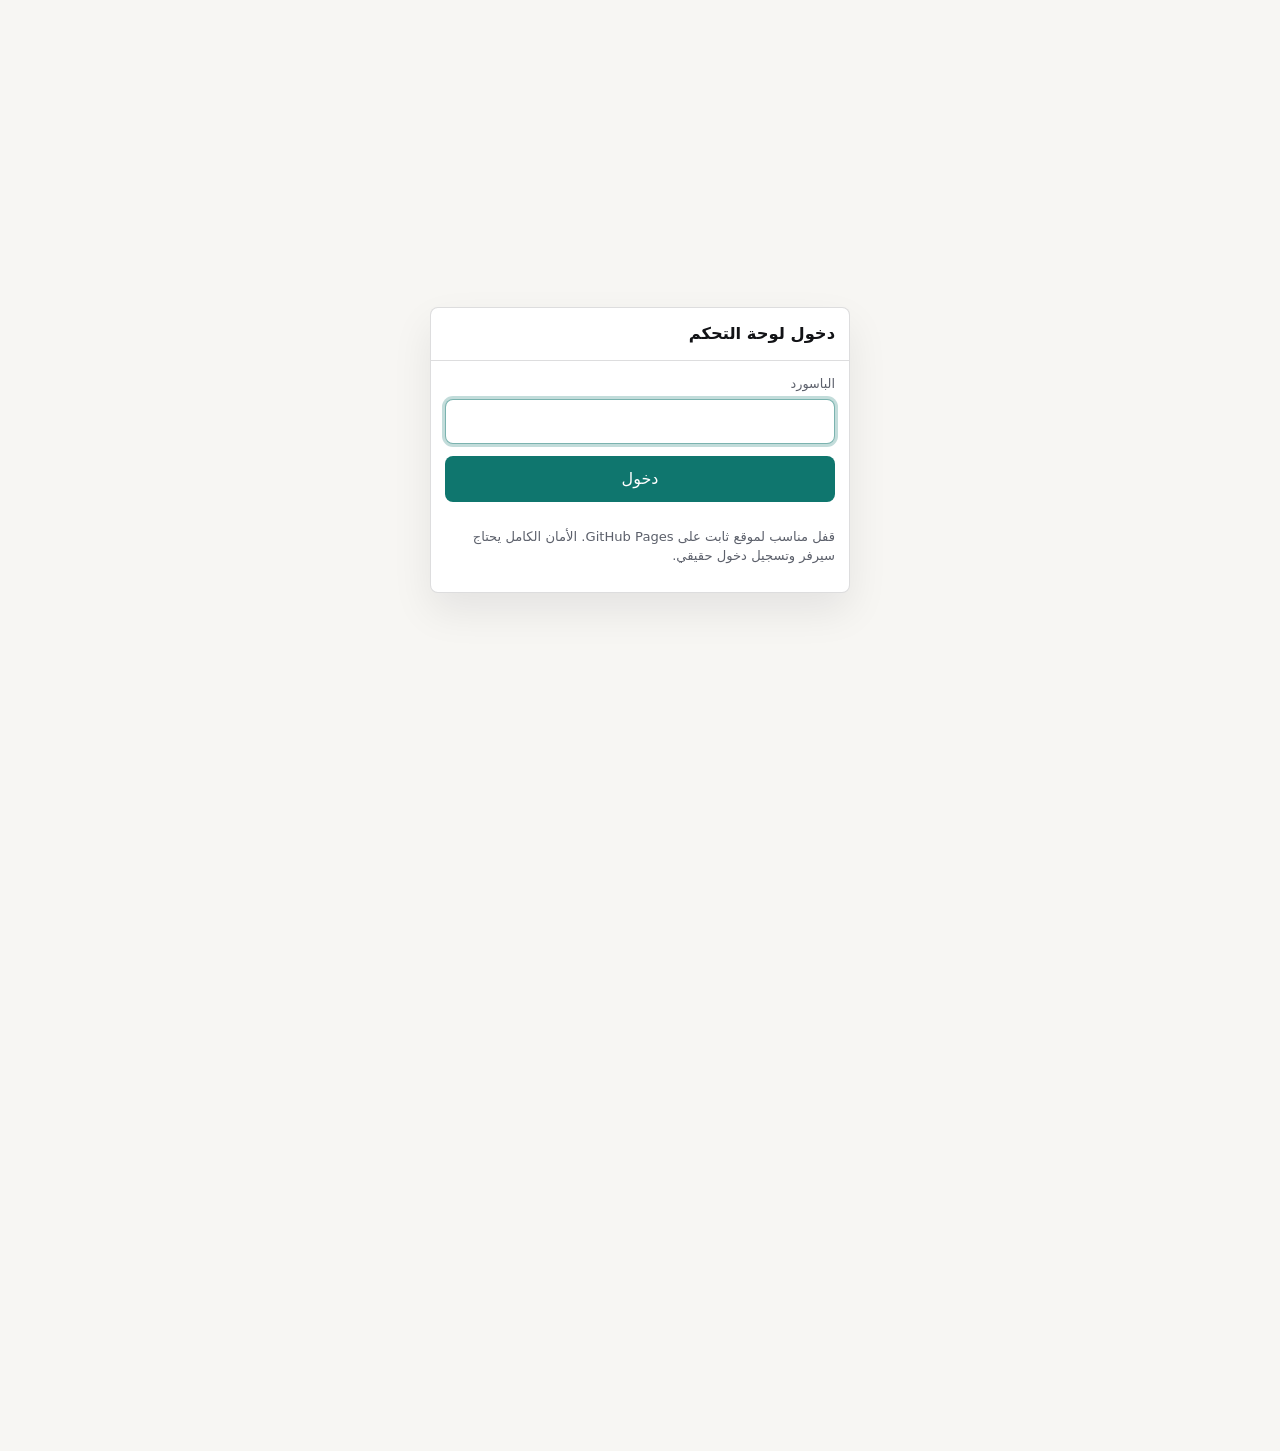
==== admin.html @ 61b60dc4 "Add files via upload" ====
<!doctype html>
<html lang="ar" dir="rtl">
  <head>
    <meta charset="utf-8" />
    <meta name="viewport" content="width=device-width, initial-scale=1" />
    <meta name="description" content="لوحة تحكم بسيطة لتعديل المنتجات والاسعار والصور." />
    <title>لوحة التحكم</title>
    <link rel="stylesheet" href="store.css" />
    <link rel="icon" href="assets/store/favicon1.svg" type="image/svg+xml" />
    <script src="data/store-data.js" defer></script>
    <script src="store-core.js" defer></script>
    <script src="admin.js" defer></script>
  </head>
  <body class="admin-locked">
    <header class="app-header">
      <div class="container header-row">
        <a class="brand" href="index.html" aria-label="الرجوع للمتجر">
          <span class="brand-mark" aria-hidden="true"></span>
          <span class="brand-text">
            <span class="brand-name" data-store-name>متجري</span>
            <span class="brand-tagline" data-store-tagline></span>
          </span>
        </a>

        <div class="header-actions">
          <button class="icon-btn" type="button" id="themeToggle" aria-label="تبديل الوضع" title="الوضع">
            <span class="icon" aria-hidden="true" data-icon="theme"></span>
          </button>
          <a class="icon-btn" href="index.html" aria-label="فتح المتجر" title="المتجر">
            <span class="icon" aria-hidden="true" data-icon="search"></span>
          </a>
        </div>
      </div>
    </header>

    <main class="container page">
      <div class="crumbs">
        <a class="link-btn" href="index.html">
          <span class="icon" aria-hidden="true" data-icon="back"></span>
          <span>المتجر</span>
        </a>
        <span class="muted tiny">لوحة التحكم</span>
      </div>

      <section class="admin-grid">
        <aside class="panel">
          <h1 class="page-title" style="margin-bottom: 12px">إعدادات</h1>
          <form id="settingsForm" class="form-grid" novalidate>
            <label class="field">
              <span class="field-label">اسم المتجر</span>
              <input id="storeName" type="text" required />
            </label>
            <label class="field">
              <span class="field-label">سطر صغير</span>
              <input id="storeTagline" type="text" />
            </label>
            <label class="field">
              <span class="field-label">عنوان الصفحة</span>
              <input id="storeTitle" type="text" />
            </label>
            <div class="split">
              <label class="field">
                <span class="field-label">العملة</span>
                <input id="storeCurrency" type="text" placeholder="EGP" />
              </label>
              <label class="field">
                <span class="field-label">اللغة/المنطقة</span>
                <input id="storeLocale" type="text" placeholder="ar-EG" />
              </label>
            </div>
            <label class="field">
              <span class="field-label">واتساب (اختياري)</span>
              <input id="storeWhatsApp" type="text" placeholder="2010..." />
            </label>
            <label class="field">
              <span class="field-label">لينك واتساب</span>
              <input id="storeWhatsAppLink" type="url" placeholder="https://wa.me/qr/..." />
            </label>
            <label class="field">
              <span class="field-label">باسورد لوحة التحكم</span>
              <input id="adminPassword" type="password" autocomplete="new-password" />
            </label>
            <div class="split">
              <label class="field">
                <span class="field-label">شحن ثابت</span>
                <input id="shipFlat" type="number" inputmode="numeric" />
              </label>
              <label class="field">
                <span class="field-label">شحن مجاني فوق</span>
                <input id="shipFreeOver" type="number" inputmode="numeric" />
              </label>
            </div>

            <div class="drawer-actions" style="grid-template-columns: 1fr 1fr">
              <button class="btn btn-primary" type="submit" id="saveSettings">حفظ</button>
              <button class="btn btn-ghost" type="button" id="resetSettings">إرجاع</button>
            </div>
          </form>

          <hr class="hr" />

          <div class="form-grid">
            <button class="btn btn-primary" type="button" id="saveProducts">حفظ المنتجات</button>
            <div class="split">
              <button class="btn btn-ghost" type="button" id="exportJson">تصدير JSON</button>
              <button class="btn btn-ghost" type="button" id="exportJs">تصدير JS</button>
            </div>
            <div class="split">
              <button class="btn btn-ghost" type="button" id="importJson">استيراد JSON</button>
              <button class="btn btn-danger" type="button" id="resetProducts">مسح التعديلات</button>
            </div>
          </div>

          <div id="importPanel" style="margin-top: 14px; border-top: 1px solid var(--border); padding-top: 14px" hidden>
            <div class="grid-head" style="margin: 0 0 10px">
              <h2 class="page-title" style="margin: 0">استيراد</h2>
              <button class="icon-btn" type="button" id="closeImport" aria-label="إغلاق">
                <span class="icon" aria-hidden="true" data-icon="close"></span>
              </button>
            </div>
            <label class="field">
              <span class="field-label">الصق JSON (مصفوفة منتجات)</span>
              <textarea id="importText" rows="8" spellcheck="false"></textarea>
            </label>
            <button class="btn btn-primary btn-wide" type="button" id="applyImport">تطبيق</button>
          </div>
        </aside>

        <section class="panel">
          <div class="grid-head" style="margin: 0 0 10px">
            <h2 class="page-title" style="margin: 0">المنتجات</h2>
            <div style="display: flex; gap: 10px; align-items: center">
              <label class="field" style="min-width: 260px">
                <span class="field-label">بحث</span>
                <input id="productSearch" type="search" placeholder="اسم / تصنيف..." />
              </label>
              <button class="btn btn-primary" type="button" id="addProduct">إضافة</button>
            </div>
          </div>

          <div class="admin-products" id="productsHost"></div>
        </section>
      </section>
    </main>

    <div class="toast-host" id="toastHost" aria-live="polite" aria-relevant="additions text"></div>
  </body>
</html>
---- store.css ----
:root {
  --bg: #f7f6f3;
  --surface: #ffffff;
  --surface-2: #fbfaf7;
  --text: #121316;
  --muted: #5c606b;
  --border: rgba(18, 19, 22, 0.14);
  --shadow: 0 18px 40px rgba(18, 19, 22, 0.08);

  --accent: #0f766e;
  --accent-2: #b45309;
  --danger: #b42318;

  --radius: 8px;
  --container: 1120px;

  --focus: 0 0 0 3px rgba(15, 118, 110, 0.25);
}

html[data-theme="dark"] {
  --bg: #0d0f12;
  --surface: #14171c;
  --surface-2: #101319;
  --text: #e8eaee;
  --muted: #a8afbd;
  --border: rgba(232, 234, 238, 0.14);
  --shadow: 0 18px 40px rgba(0, 0, 0, 0.42);
  --focus: 0 0 0 3px rgba(47, 158, 141, 0.28);
}

* {
  box-sizing: border-box;
}

html {
  direction: rtl;
  color-scheme: light dark;
  -webkit-text-size-adjust: 100%;
  text-size-adjust: 100%;
}

body {
  margin: 0;
  font-family: system-ui, -apple-system, "Segoe UI", Tahoma, Arial, sans-serif;
  background: var(--bg);
  color: var(--text);
  line-height: 1.45;
}

.has-custom-cursor,
.has-custom-cursor a,
.has-custom-cursor button,
.has-custom-cursor summary,
.has-custom-cursor .card,
.has-custom-cursor .product-slider {
  cursor: none;
}

.has-custom-cursor input,
.has-custom-cursor textarea,
.has-custom-cursor select {
  cursor: text;
}

.custom-cursor-dot,
.custom-cursor-ring {
  position: fixed;
  top: 0;
  left: 0;
  pointer-events: none;
  opacity: 0;
  z-index: 999;
  transform: translate3d(-100px, -100px, 0);
}

.custom-cursor-dot {
  width: 6px;
  height: 6px;
  margin: -3px 0 0 -3px;
  border-radius: 999px;
  background: var(--accent);
}

.custom-cursor-ring {
  width: 34px;
  height: 34px;
  margin: -17px 0 0 -17px;
  border-radius: 999px;
  border: 1px solid rgba(15, 118, 110, 0.55);
  transition: width 140ms ease, height 140ms ease, margin 140ms ease, background 140ms ease, border-color 140ms ease;
}

.custom-cursor-dot.is-visible,
.custom-cursor-ring.is-visible {
  opacity: 1;
}

.custom-cursor-ring.is-interactive {
  width: 46px;
  height: 46px;
  margin: -23px 0 0 -23px;
  background: rgba(15, 118, 110, 0.08);
}

.custom-cursor-ring.is-down {
  width: 26px;
  height: 26px;
  margin: -13px 0 0 -13px;
  border-color: rgba(180, 83, 9, 0.7);
}

a {
  color: inherit;
  text-decoration: none;
}

button,
input,
select,
textarea {
  font: inherit;
  color: inherit;
}

.container {
  width: min(var(--container), calc(100% - 32px));
  margin: 0 auto;
}

.app-header {
  position: sticky;
  top: 0;
  z-index: 40;
  background: rgba(247, 246, 243, 0.72);
  backdrop-filter: blur(12px);
  border-bottom: 1px solid var(--border);
}

html[data-theme="dark"] .app-header {
  background: rgba(13, 15, 18, 0.72);
}

.header-row {
  display: flex;
  align-items: center;
  justify-content: space-between;
  gap: 16px;
  padding: 14px 0;
}

.brand {
  display: inline-flex;
  align-items: center;
  gap: 12px;
  min-width: 180px;
}

.brand-mark {
  width: 34px;
  height: 34px;
  border-radius: 10px;
  background:
    radial-gradient(circle at 30% 30%, rgba(15, 118, 110, 0.28), transparent 60%),
    radial-gradient(circle at 70% 70%, rgba(180, 83, 9, 0.20), transparent 60%),
    linear-gradient(180deg, rgba(18, 19, 22, 0.06), rgba(18, 19, 22, 0));
  border: 1px solid var(--border);
}

.brand-text {
  display: flex;
  flex-direction: column;
  gap: 2px;
  max-width: 260px;
}

.brand-name {
  font-weight: 800;
  letter-spacing: 0;
  white-space: nowrap;
  overflow: hidden;
  text-overflow: ellipsis;
}

.brand-tagline {
  font-size: 0.86rem;
  color: var(--muted);
  white-space: nowrap;
  overflow: hidden;
  text-overflow: ellipsis;
}

.header-controls {
  display: flex;
  align-items: end;
  justify-content: end;
  gap: 10px;
  flex: 1;
}

.header-actions {
  display: flex;
  gap: 8px;
  align-items: center;
}

.field {
  display: grid;
  gap: 6px;
  min-width: 170px;
}

.field-label {
  font-size: 0.8rem;
  color: var(--muted);
}

.field input,
.field select,
.field textarea {
  width: 100%;
  padding: 10px 12px;
  border-radius: var(--radius);
  border: 1px solid var(--border);
  background: var(--surface);
  outline: none;
}

.field input:focus-visible,
.field select:focus-visible,
.field textarea:focus-visible {
  box-shadow: var(--focus);
  border-color: rgba(15, 118, 110, 0.55);
}

.field-search {
  min-width: min(360px, 44vw);
  position: relative;
}

.field-search input {
  padding-inline-start: 38px;
}

.field-search .icon {
  position: absolute;
  inset-inline-start: 12px;
  top: 50%;
  transform: translateY(-50%);
  width: 18px;
  height: 18px;
  opacity: 0.72;
}

.icon-btn {
  position: relative;
  width: 42px;
  height: 42px;
  border-radius: var(--radius);
  border: 1px solid var(--border);
  background: var(--surface);
  display: inline-grid;
  place-items: center;
  cursor: pointer;
}

.icon-btn:focus-visible {
  outline: none;
  box-shadow: var(--focus);
}

.icon-btn:hover {
  background: var(--surface-2);
}

.icon-btn.is-active {
  border-color: rgba(15, 118, 110, 0.55);
  color: var(--accent);
  box-shadow: var(--focus);
}

.icon {
  width: 20px;
  height: 20px;
  display: inline-block;
}

.badge {
  position: absolute;
  inset-inline-start: -8px;
  top: -8px;
  min-width: 22px;
  height: 22px;
  padding: 0 6px;
  border-radius: 999px;
  background: var(--accent);
  color: #ffffff;
  font-size: 0.78rem;
  font-weight: 700;
  display: inline-grid;
  place-items: center;
  border: 2px solid var(--bg);
}

.main {
  padding: 20px 0 56px;
}

.grid-head {
  display: flex;
  align-items: baseline;
  justify-content: space-between;
  gap: 12px;
  margin: 6px 0 18px;
}

.page-title {
  margin: 0;
  font-size: 1.15rem;
  letter-spacing: 0;
}

.subtle-link {
  color: var(--muted);
  font-size: 0.92rem;
}

.subtle-link:hover {
  color: var(--text);
}

.products-grid {
  display: grid;
  grid-template-columns: repeat(4, minmax(0, 1fr));
  gap: 14px;
}

.card {
  border: 1px solid var(--border);
  border-radius: var(--radius);
  background: var(--surface);
  box-shadow: 0 1px 0 rgba(18, 19, 22, 0.03);
  overflow: hidden;
  min-height: 100%;
  display: flex;
  flex-direction: column;
  transition: box-shadow 160ms ease, transform 160ms ease;
  will-change: transform;
  cursor: pointer;
}

.card:hover {
  box-shadow: var(--shadow);
  transform: translateY(-1px);
}

.card:focus-visible {
  outline: none;
  box-shadow: var(--focus);
  border-color: rgba(15, 118, 110, 0.55);
}

.card-media {
  position: relative;
  width: 100%;
  aspect-ratio: 4 / 5;
  background: var(--surface-2);
}

.card-media img {
  width: 100%;
  height: 100%;
  object-fit: cover;
  display: block;
  transform: scale(1);
  transition: transform 220ms ease;
  will-change: transform;
}

.tag {
  position: absolute;
  inset-inline-start: 10px;
  top: 10px;
  background: rgba(18, 19, 22, 0.82);
  color: #ffffff;
  border-radius: 999px;
  padding: 6px 10px;
  font-size: 0.78rem;
  letter-spacing: 0;
}

html[data-theme="dark"] .tag {
  background: rgba(232, 234, 238, 0.14);
  color: var(--text);
  border: 1px solid var(--border);
}

.card-body {
  padding: 12px;
  display: grid;
  gap: 8px;
  flex: 1;
}

.card-title {
  margin: 0;
  font-size: 0.98rem;
  letter-spacing: 0;
  display: -webkit-box;
  -webkit-line-clamp: 2;
  -webkit-box-orient: vertical;
  overflow: hidden;
  min-height: 2.8em;
}

.price-row {
  display: flex;
  align-items: center;
  justify-content: space-between;
  gap: 10px;
}

.price {
  display: inline-flex;
  align-items: baseline;
  gap: 8px;
  font-weight: 800;
}

.compare {
  font-weight: 600;
  color: var(--muted);
  text-decoration: line-through;
  font-size: 0.9rem;
}

.card-actions {
  display: flex;
  gap: 8px;
}

.btn {
  border-radius: var(--radius);
  border: 1px solid var(--border);
  padding: 10px 12px;
  cursor: pointer;
  background: var(--surface);
  display: inline-flex;
  align-items: center;
  justify-content: center;
  gap: 10px;
  min-height: 40px;
  text-align: center;
  white-space: nowrap;
}

.btn:focus-visible {
  outline: none;
  box-shadow: var(--focus);
}

.btn:hover {
  background: var(--surface-2);
}

.btn-primary {
  background: var(--accent);
  border-color: rgba(15, 118, 110, 0.22);
  color: #ffffff;
}

.btn-primary:hover {
  background: color-mix(in oklab, var(--accent) 88%, #000000);
}

.btn-ghost {
  background: transparent;
}

.btn-danger {
  background: var(--danger);
  border-color: rgba(180, 35, 24, 0.18);
  color: #ffffff;
}

.btn-danger:hover {
  background: color-mix(in oklab, var(--danger) 88%, #000000);
}

.btn-wide {
  width: 100%;
}

.empty-state {
  border: 1px dashed var(--border);
  border-radius: var(--radius);
  padding: 22px;
  margin-top: 14px;
  background: var(--surface);
}

.empty-title {
  margin: 0 0 6px;
  font-weight: 800;
}

.empty-subtitle {
  margin: 0;
  color: var(--muted);
}

.drawer-overlay {
  position: fixed;
  inset: 0;
  background: rgba(18, 19, 22, 0.36);
  z-index: 60;
}

.drawer-overlay[hidden],
.zoom-overlay[hidden],
.account-overlay[hidden] {
  display: none;
}

.account-overlay {
  position: fixed;
  inset: 0;
  z-index: 95;
  display: grid;
  place-items: center;
  padding: 16px;
  background: rgba(18, 19, 22, 0.38);
}

.account-box {
  width: min(420px, calc(100vw - 32px));
  border: 1px solid var(--border);
  border-radius: var(--radius);
  background: var(--surface);
  box-shadow: var(--shadow);
  overflow: hidden;
}

.account-body {
  display: grid;
  gap: 12px;
  padding: 14px;
}

.account-actions {
  grid-template-columns: 1fr auto;
}

.admin-locked main {
  visibility: hidden;
}

.admin-gate {
  position: fixed;
  inset: 0;
  z-index: 120;
  display: grid;
  place-items: center;
  padding: 16px;
  background: var(--bg);
}

.admin-gate-box {
  box-shadow: var(--shadow);
}

.drawer {
  position: fixed;
  top: 0;
  bottom: 0;
  inset-inline-start: 0;
  width: min(420px, 92vw);
  background: var(--surface);
  border-inline-end: 1px solid var(--border);
  z-index: 70;
  display: grid;
  grid-template-rows: auto 1fr auto;
  transform: translateX(-110%);
  transition: transform 200ms ease;
}

html[dir="rtl"] .drawer {
  transform: translateX(110%);
}

.drawer.open {
  transform: translateX(0);
}

html[dir="rtl"] .drawer.open {
  transform: translateX(0);
}

.drawer-head {
  display: flex;
  align-items: center;
  justify-content: space-between;
  gap: 10px;
  padding: 14px;
  border-bottom: 1px solid var(--border);
}

.drawer-title {
  margin: 0;
  font-size: 1.02rem;
  letter-spacing: 0;
}

.drawer-body {
  padding: 12px 14px;
  overflow: auto;
}

.drawer-foot {
  border-top: 1px solid var(--border);
  padding: 14px;
  background: var(--surface-2);
  display: grid;
  gap: 12px;
}

.totals-row {
  display: flex;
  align-items: center;
  justify-content: space-between;
  gap: 12px;
}

.muted {
  color: var(--muted);
}

.drawer-actions {
  display: grid;
  grid-template-columns: 1fr auto;
  gap: 10px;
}

.cart-item {
  display: grid;
  grid-template-columns: 72px 1fr;
  gap: 10px;
  padding: 10px 0;
  border-bottom: 1px solid var(--border);
}

.cart-item:last-child {
  border-bottom: none;
}

.thumb {
  width: 72px;
  height: 72px;
  border-radius: var(--radius);
  border: 1px solid var(--border);
  overflow: hidden;
  background: var(--surface-2);
}

.thumb img {
  width: 100%;
  height: 100%;
  object-fit: cover;
  display: block;
}

.cart-meta {
  display: grid;
  gap: 6px;
}

.cart-title {
  display: flex;
  justify-content: space-between;
  gap: 10px;
}

.cart-title a {
  font-weight: 800;
  font-size: 0.95rem;
  line-height: 1.25;
}

.qty-row {
  display: flex;
  align-items: center;
  justify-content: space-between;
  gap: 10px;
}

.stepper {
  display: inline-flex;
  align-items: center;
  border: 1px solid var(--border);
  border-radius: var(--radius);
  overflow: hidden;
  background: var(--surface);
}

.stepper button {
  width: 34px;
  height: 34px;
  border: none;
  background: transparent;
  cursor: pointer;
}

.stepper input {
  width: 42px;
  height: 34px;
  border: none;
  border-inline: 1px solid var(--border);
  text-align: center;
  background: transparent;
  outline: none;
}

.toast-host {
  position: fixed;
  bottom: 14px;
  inset-inline-end: 14px;
  display: grid;
  gap: 10px;
  z-index: 90;
}

.toast {
  border: 1px solid var(--border);
  background: var(--surface);
  border-radius: var(--radius);
  box-shadow: var(--shadow);
  padding: 10px 12px;
  min-width: min(340px, calc(100vw - 28px));
}

.toast strong {
  display: block;
  font-size: 0.95rem;
}

.toast span {
  display: block;
  font-size: 0.88rem;
  color: var(--muted);
}

/* Pages */
.page {
  padding: 18px 0 56px;
}

.crumbs {
  display: flex;
  align-items: center;
  justify-content: space-between;
  gap: 12px;
  margin-bottom: 14px;
}

.link-btn {
  display: inline-flex;
  align-items: center;
  gap: 10px;
  color: var(--muted);
}

.link-btn:hover {
  color: var(--text);
}

.two-col {
  display: grid;
  grid-template-columns: 1.15fr 0.85fr;
  gap: 18px;
  align-items: start;
}

.panel {
  border: 1px solid var(--border);
  background: var(--surface);
  border-radius: var(--radius);
  padding: 14px;
}

.gallery {
  display: grid;
  gap: 10px;
  position: relative;
}

.hero-media {
  border: 1px solid var(--border);
  border-radius: var(--radius);
  overflow: hidden;
  aspect-ratio: 4 / 5;
  background: var(--surface-2);
}

.hero-media img {
  width: 100%;
  height: 100%;
  object-fit: cover;
  display: block;
}

.product-slider {
  position: relative;
  border: 1px solid var(--border);
  border-radius: var(--radius);
  overflow: hidden;
  aspect-ratio: 4 / 5;
  background: var(--surface-2);
  cursor: zoom-in;
  touch-action: pan-y;
}

.product-slider.zoom-active {
  cursor: none;
}

.product-slider:focus-visible {
  outline: none;
  box-shadow: var(--focus);
  border-color: rgba(15, 118, 110, 0.55);
}

.product-slider.is-single .slider-btn,
.product-slider.is-single .slider-dots {
  display: none;
}

.slider-track {
  height: 100%;
  display: flex;
  transform: translate3d(0, 0, 0);
  transition: transform 200ms ease;
}

.slider-track.dragging {
  transition: none;
}

.slide {
  flex: 0 0 100%;
  height: 100%;
  background: var(--surface-2);
}

.slide img {
  width: 100%;
  height: 100%;
  object-fit: contain;
  display: block;
  user-select: none;
  -webkit-user-drag: none;
}

.zoom-lens {
  position: absolute;
  width: 116px;
  height: 116px;
  border: 1px solid rgba(15, 118, 110, 0.52);
  background: rgba(255, 255, 255, 0.22);
  box-shadow: 0 10px 24px rgba(18, 19, 22, 0.18);
  backdrop-filter: blur(2px);
  display: none;
  pointer-events: none;
  z-index: 4;
}

.product-slider.zoom-active .zoom-lens {
  display: block;
}

.zoom-preview {
  position: fixed;
  width: min(430px, 38vw);
  height: min(540px, calc(100vh - 28px));
  min-width: 300px;
  min-height: 320px;
  border: 1px solid var(--border);
  border-radius: var(--radius);
  background-color: var(--surface);
  background-repeat: no-repeat;
  box-shadow: var(--shadow);
  display: none;
  pointer-events: none;
  z-index: 55;
}

.zoom-preview.is-open {
  display: block;
}

.slider-btn {
  position: absolute;
  top: 50%;
  transform: translateY(-50%);
  z-index: 2;
  width: 44px;
  height: 44px;
  background: rgba(255, 255, 255, 0.82);
  border-color: rgba(18, 19, 22, 0.18);
  backdrop-filter: blur(10px);
}

html[data-theme="dark"] .slider-btn {
  background: rgba(20, 23, 28, 0.82);
  border-color: rgba(232, 234, 238, 0.18);
}

.slider-btn.prev {
  left: 10px;
}

.slider-btn.next {
  right: 10px;
}

.slider-btn.next .icon {
  transform: rotate(180deg);
}

.slider-dots {
  position: absolute;
  left: 50%;
  transform: translateX(-50%);
  bottom: 10px;
  display: inline-flex;
  gap: 8px;
  z-index: 2;
  padding: 6px 8px;
  border-radius: 999px;
  background: rgba(18, 19, 22, 0.34);
}

html[data-theme="dark"] .slider-dots {
  background: rgba(232, 234, 238, 0.14);
  border: 1px solid var(--border);
}

.dot {
  width: 8px;
  height: 8px;
  border-radius: 999px;
  border: none;
  background: rgba(255, 255, 255, 0.46);
  cursor: pointer;
  padding: 0;
}

.dot.active {
  background: rgba(255, 255, 255, 0.96);
}

.dot:focus-visible {
  outline: none;
  box-shadow: 0 0 0 3px rgba(255, 255, 255, 0.18);
}

.zoom-overlay {
  position: fixed;
  inset: 0;
  background: rgba(18, 19, 22, 0.74);
  z-index: 100;
  display: grid;
  place-items: center;
  padding: 16px;
  cursor: zoom-out;
  touch-action: none;
}

.zoom-image {
  max-width: min(1100px, 96vw);
  max-height: 92vh;
  border-radius: var(--radius);
  border: 1px solid rgba(255, 255, 255, 0.14);
  background: rgba(0, 0, 0, 0.22);
  object-fit: contain;
  transform: translate3d(0, 0, 0) scale(1);
  transform-origin: center;
  user-select: none;
  -webkit-user-drag: none;
  will-change: transform;
}

.product-meta {
  display: grid;
  gap: 8px;
}

.meta-row {
  display: flex;
  align-items: baseline;
  justify-content: space-between;
  gap: 10px;
  padding: 10px 12px;
  border-radius: var(--radius);
  border: 1px solid var(--border);
  background: var(--surface-2);
  font-size: 0.92rem;
}

.stock-in {
  color: var(--accent);
}

.stock-out {
  color: var(--danger);
}

.stock-unknown {
  color: var(--text);
}

.bullets {
  margin: 12px 0 0;
  padding-inline-start: 20px;
  color: var(--muted);
  display: grid;
  gap: 6px;
}

.specs {
  margin-top: 12px;
  border: 1px solid var(--border);
  border-radius: var(--radius);
  overflow: hidden;
  background: var(--surface);
}

.spec-row {
  display: flex;
  align-items: baseline;
  justify-content: space-between;
  gap: 10px;
  padding: 10px 12px;
  border-top: 1px solid var(--border);
  font-size: 0.92rem;
}

.spec-row:first-child {
  border-top: none;
}

.spec-row span {
  color: var(--muted);
}

.thumbs {
  display: grid;
  grid-template-columns: repeat(5, minmax(0, 1fr));
  gap: 10px;
}

.thumbs button {
  border: 1px solid var(--border);
  border-radius: var(--radius);
  background: var(--surface);
  padding: 0;
  cursor: pointer;
  overflow: hidden;
  aspect-ratio: 1 / 1;
}

.thumbs button:focus-visible {
  outline: none;
  box-shadow: var(--focus);
  border-color: rgba(15, 118, 110, 0.55);
}

.thumbs button[aria-current="true"] {
  box-shadow: var(--focus);
  border-color: rgba(15, 118, 110, 0.55);
}

.thumbs img {
  width: 100%;
  height: 100%;
  object-fit: cover;
  display: block;
}

.product-title {
  margin: 0;
  font-size: 1.25rem;
  letter-spacing: 0;
}

.desc {
  color: var(--muted);
  margin: 0;
}

.form-grid {
  display: grid;
  gap: 12px;
}

.split {
  display: grid;
  grid-template-columns: 1fr 1fr;
  gap: 10px;
}

.summary {
  display: grid;
  gap: 10px;
}

.summary-item {
  display: flex;
  justify-content: space-between;
  gap: 10px;
  font-size: 0.95rem;
}

.hr {
  height: 1px;
  background: var(--border);
  border: none;
  margin: 8px 0;
}

.admin-grid {
  display: grid;
  grid-template-columns: 0.9fr 1.1fr;
  gap: 16px;
  align-items: start;
}

.admin-products {
  display: grid;
  gap: 10px;
}

.product-row {
  display: grid;
  grid-template-columns: 74px 1fr auto;
  gap: 10px;
  align-items: center;
  padding: 10px;
  border: 1px solid var(--border);
  border-radius: var(--radius);
  background: var(--surface);
}

.row-fields {
  display: grid;
  grid-template-columns: 1.3fr 0.8fr 0.8fr;
  gap: 10px;
}

.image-tools {
  display: flex;
  gap: 8px;
  margin-top: 8px;
}

.tiny {
  font-size: 0.82rem;
}

@media (max-width: 1060px) {
  .products-grid {
    grid-template-columns: repeat(3, minmax(0, 1fr));
  }

  .field-search {
    min-width: min(320px, 46vw);
  }
}

@media (max-width: 860px) {
  .header-row {
    align-items: stretch;
    flex-wrap: wrap;
  }

  .brand {
    min-width: auto;
  }

  .header-controls {
    flex: 1 1 100%;
    align-items: stretch;
    flex-wrap: wrap;
    justify-content: space-between;
  }

  .field {
    min-width: 160px;
    flex: 1 1 160px;
  }

  .field-search {
    min-width: 100%;
  }

  .products-grid {
    grid-template-columns: repeat(2, minmax(0, 1fr));
  }

  .two-col {
    grid-template-columns: 1fr;
  }

  .zoom-preview,
  .zoom-lens {
    display: none !important;
  }

  .zoom-image {
    max-width: calc(100vw - 24px);
    max-height: 88vh;
  }

  .admin-grid {
    grid-template-columns: 1fr;
  }

  .row-fields {
    grid-template-columns: 1fr;
  }
}

@media (max-width: 480px) {
  .container {
    width: calc(100% - 20px);
  }
}
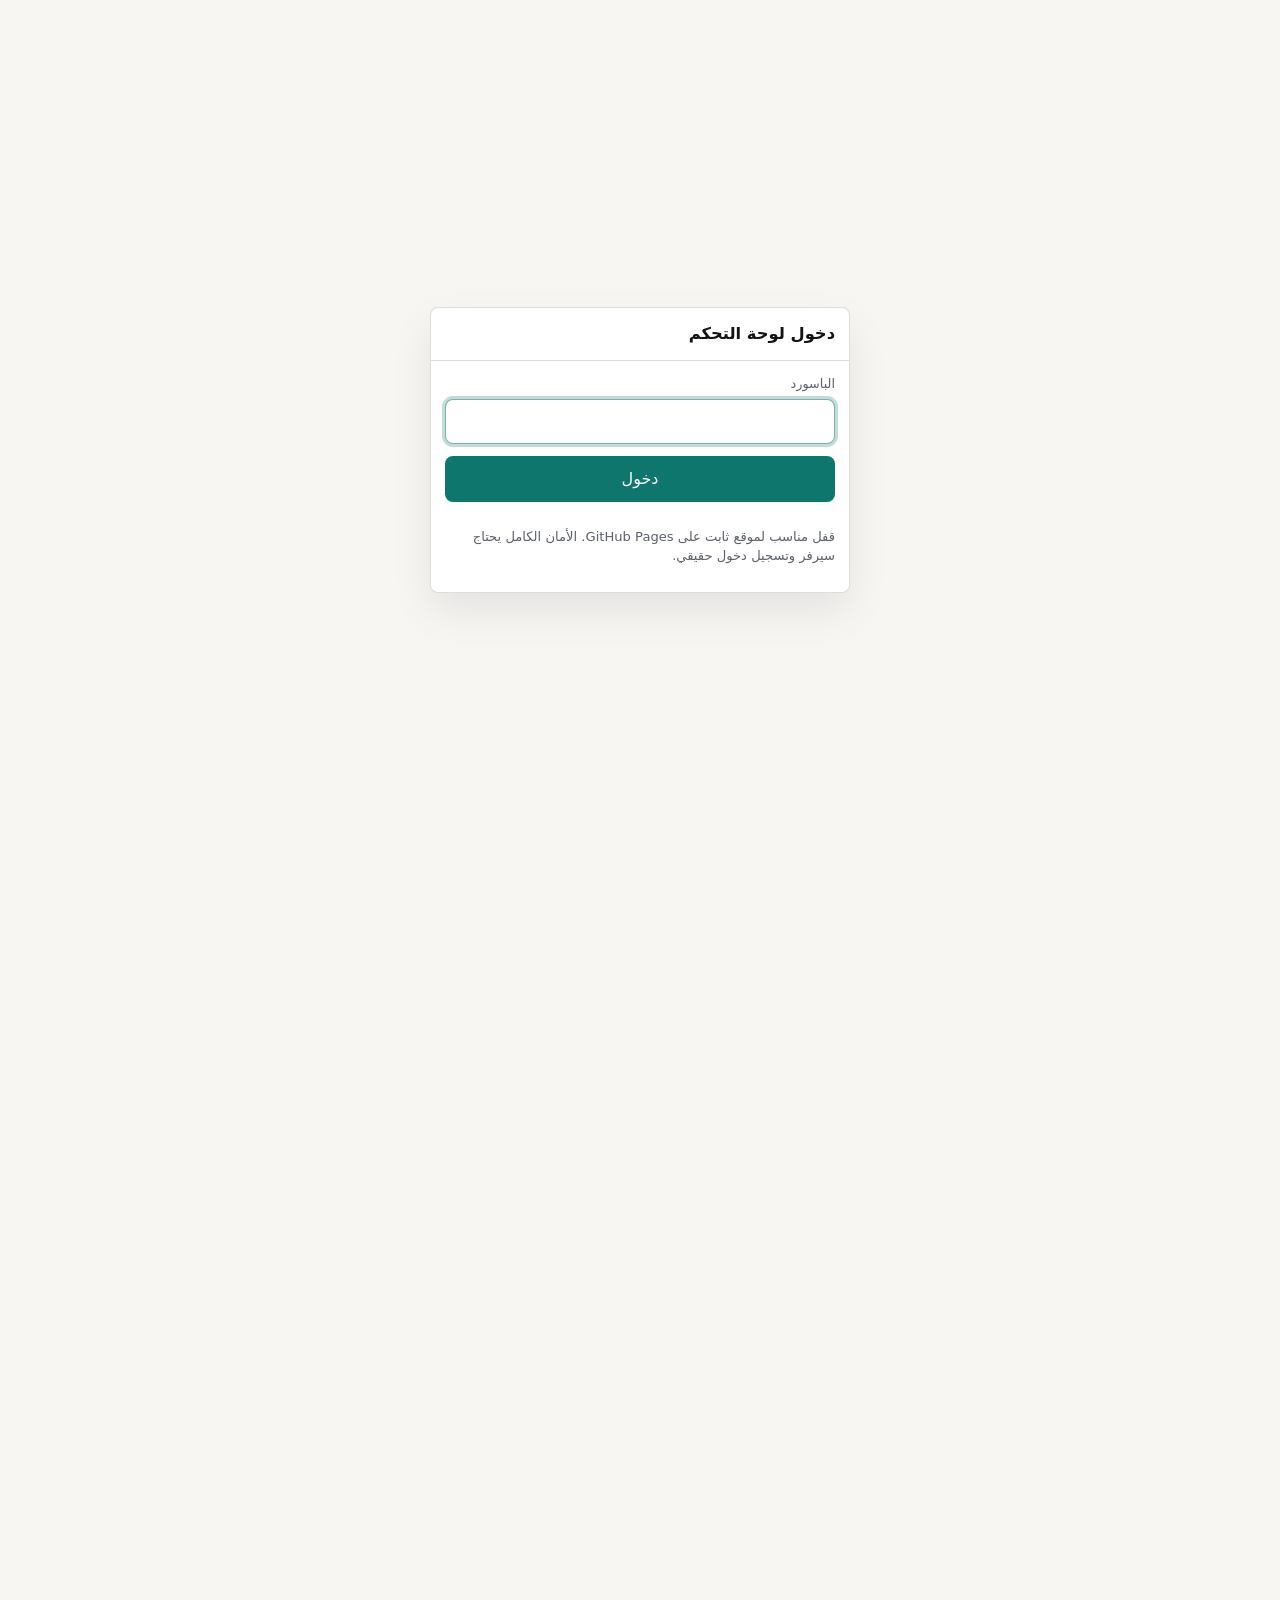
==== commit 2fd657d7: "MORE UPDATES I THINK LAST EDITS😋" ====
--- a/admin.html
+++ b/admin.html
@@ -1,4 +1,4 @@
-<!doctype html>
+﻿<!doctype html>
 <html lang="ar" dir="rtl">
   <head>
     <meta charset="utf-8" />
@@ -6,7 +6,7 @@
     <meta name="description" content="لوحة تحكم بسيطة لتعديل المنتجات والاسعار والصور." />
     <title>لوحة التحكم</title>
     <link rel="stylesheet" href="store.css" />
-    <link rel="icon" href="assets/store/favicon1.svg" type="image/svg+xml" />
+    <link rel="icon" href="assets/store/evil-logo.png" type="image/png" />
     <script src="data/store-data.js" defer></script>
     <script src="store-core.js" defer></script>
     <script src="admin.js" defer></script>
@@ -140,6 +140,22 @@
 
           <div class="admin-products" id="productsHost"></div>
         </section>
+
+        <section class="panel admin-orders-panel">
+          <div class="grid-head" style="margin: 0 0 10px">
+            <h2 class="page-title" style="margin: 0">الطلبات</h2>
+            <button class="btn btn-ghost" type="button" id="refreshOrders">تحديث</button>
+          </div>
+          <div class="admin-orders" id="ordersHost"></div>
+        </section>
+
+        <section class="panel admin-orders-panel">
+          <div class="grid-head" style="margin: 0 0 10px">
+            <h2 class="page-title" style="margin: 0">أرشيف الطلبات</h2>
+            <button class="btn btn-ghost" type="button" id="refreshArchive">تحديث</button>
+          </div>
+          <div class="admin-orders" id="ordersArchiveHost"></div>
+        </section>
       </section>
     </main>
 
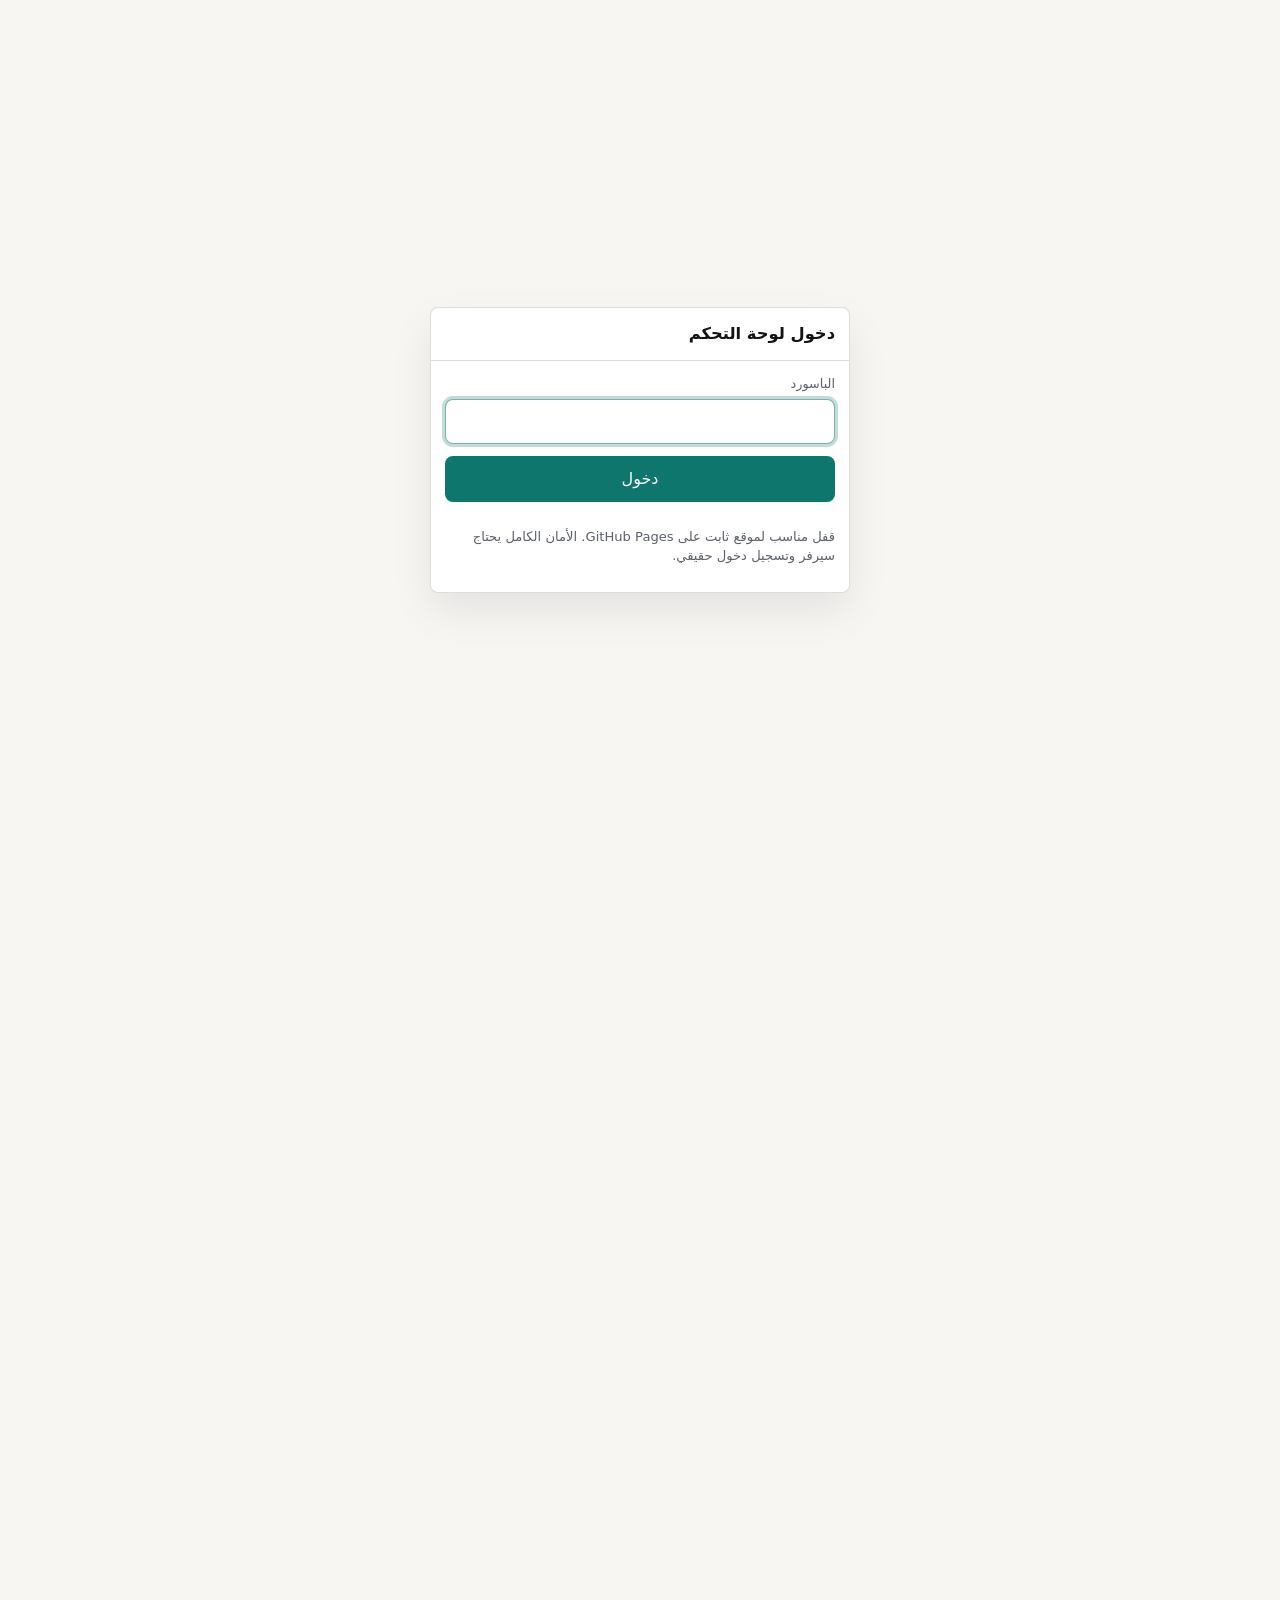
==== commit e762685d: "FIX 😀" ====
--- a/admin.html
+++ b/admin.html
@@ -7,7 +7,7 @@
     <title>لوحة التحكم</title>
     <link rel="stylesheet" href="store.css" />
     <link rel="icon" href="assets/store/evil-logo.png" type="image/png" />
-    <script src="data/store-data.js" defer></script>
+    <script src="store-data.js" defer></script>
     <script src="store-core.js" defer></script>
     <script src="admin.js" defer></script>
   </head>
@@ -101,6 +101,7 @@
 
           <div class="form-grid">
             <button class="btn btn-primary" type="button" id="saveProducts">حفظ المنتجات</button>
+            <button class="btn btn-primary" type="button" id="publishGithub">نشر على GitHub</button>
             <div class="split">
               <button class="btn btn-ghost" type="button" id="exportJson">تصدير JSON</button>
               <button class="btn btn-ghost" type="button" id="exportJs">تصدير JS</button>
@@ -110,6 +111,45 @@
               <button class="btn btn-danger" type="button" id="resetProducts">مسح التعديلات</button>
             </div>
           </div>
+
+          <hr class="hr" />
+
+          <details class="sync-panel" open>
+            <summary class="subtle-link">ربط GitHub للموبايل</summary>
+            <div class="form-grid" style="margin-top: 10px">
+              <div class="split">
+                <label class="field">
+                  <span class="field-label">Owner</span>
+                  <input id="githubOwner" type="text" placeholder="username" autocomplete="off" />
+                </label>
+                <label class="field">
+                  <span class="field-label">Repo</span>
+                  <input id="githubRepo" type="text" placeholder="evil-store" autocomplete="off" />
+                </label>
+              </div>
+              <div class="split">
+                <label class="field">
+                  <span class="field-label">Branch</span>
+                  <input id="githubBranch" type="text" placeholder="main" autocomplete="off" />
+                </label>
+                <label class="field">
+                  <span class="field-label">ملف البيانات</span>
+                  <input id="githubDataPath" type="text" placeholder="store-data.js" autocomplete="off" />
+                </label>
+              </div>
+              <label class="field">
+                <span class="field-label">GitHub token</span>
+                <input id="githubToken" type="password" autocomplete="off" placeholder="Fine-grained token" />
+              </label>
+              <div class="drawer-actions" style="grid-template-columns: 1fr 1fr">
+                <button class="btn btn-primary" type="button" id="saveGithubSettings">حفظ الربط</button>
+                <button class="btn btn-ghost" type="button" id="loadGithubData">تحميل من GitHub</button>
+              </div>
+              <p class="muted tiny">
+                استخدم token بصلاحية Contents read/write للريبو ده فقط. التوكن بيتخزن على جهازك أنت.
+              </p>
+            </div>
+          </details>
 
           <div id="importPanel" style="margin-top: 14px; border-top: 1px solid var(--border); padding-top: 14px" hidden>
             <div class="grid-head" style="margin: 0 0 10px">
--- a/store.css
+++ b/store.css
@@ -47,6 +47,41 @@
   line-height: 1.45;
 }
 
+@keyframes pageFadeUp {
+  from {
+    opacity: 0;
+    transform: translateY(14px);
+  }
+
+  to {
+    opacity: 1;
+    transform: translateY(0);
+  }
+}
+
+@keyframes itemFadeUp {
+  from {
+    opacity: 0;
+    transform: translateY(12px) scale(0.985);
+  }
+
+  to {
+    opacity: 1;
+    transform: translateY(0) scale(1);
+  }
+}
+
+@keyframes brandGlow {
+  0%,
+  100% {
+    box-shadow: 0 8px 18px rgba(18, 19, 22, 0.14);
+  }
+
+  50% {
+    box-shadow: 0 10px 26px rgba(15, 118, 110, 0.22);
+  }
+}
+
 .has-custom-cursor,
 .has-custom-cursor a,
 .has-custom-cursor button,
@@ -156,14 +191,14 @@
 }
 
 .brand-mark {
-  width: 34px;
-  height: 34px;
-  border-radius: 10px;
-  background:
-    radial-gradient(circle at 30% 30%, rgba(15, 118, 110, 0.28), transparent 60%),
-    radial-gradient(circle at 70% 70%, rgba(180, 83, 9, 0.20), transparent 60%),
-    linear-gradient(180deg, rgba(18, 19, 22, 0.06), rgba(18, 19, 22, 0));
-  border: 1px solid var(--border);
+  width: 46px;
+  height: 46px;
+  border-radius: 8px;
+  background: #141414 url("assets/store/evil-logo.png") center / cover no-repeat;
+  border: 1px solid var(--border);
+  box-shadow: 0 8px 18px rgba(18, 19, 22, 0.14);
+  flex: 0 0 auto;
+  animation: brandGlow 4.4s ease-in-out infinite;
 }
 
 .brand-text {
@@ -303,6 +338,7 @@
 
 .main {
   padding: 20px 0 56px;
+  animation: pageFadeUp 420ms ease both;
 }
 
 .grid-head {
@@ -346,6 +382,27 @@
   transition: box-shadow 160ms ease, transform 160ms ease;
   will-change: transform;
   cursor: pointer;
+  animation: itemFadeUp 420ms ease both;
+}
+
+.products-grid .card:nth-child(2) {
+  animation-delay: 35ms;
+}
+
+.products-grid .card:nth-child(3) {
+  animation-delay: 70ms;
+}
+
+.products-grid .card:nth-child(4) {
+  animation-delay: 105ms;
+}
+
+.products-grid .card:nth-child(5) {
+  animation-delay: 140ms;
+}
+
+.products-grid .card:nth-child(n + 6) {
+  animation-delay: 165ms;
 }
 
 .card:hover {
@@ -451,6 +508,7 @@
   min-height: 40px;
   text-align: center;
   white-space: nowrap;
+  transition: background 160ms ease, border-color 160ms ease, color 160ms ease, transform 160ms ease;
 }
 
 .btn:focus-visible {
@@ -460,6 +518,7 @@
 
 .btn:hover {
   background: var(--surface-2);
+  transform: translateY(-1px);
 }
 
 .btn-primary {
@@ -751,6 +810,7 @@
 /* Pages */
 .page {
   padding: 18px 0 56px;
+  animation: pageFadeUp 420ms ease both;
 }
 
 .crumbs {
@@ -784,6 +844,19 @@
   background: var(--surface);
   border-radius: var(--radius);
   padding: 14px;
+  animation: itemFadeUp 420ms ease both;
+}
+
+.sync-panel {
+  border: 1px solid var(--border);
+  border-radius: var(--radius);
+  background: var(--surface-2);
+  padding: 12px;
+}
+
+.sync-panel summary {
+  cursor: pointer;
+  font-weight: 800;
 }
 
 .gallery {
@@ -836,6 +909,7 @@
 .slider-track {
   height: 100%;
   display: flex;
+  direction: ltr;
   transform: translate3d(0, 0, 0);
   transition: transform 200ms ease;
 }
@@ -1119,6 +1193,187 @@
   font-size: 0.95rem;
 }
 
+.track-result,
+.orders-list {
+  display: grid;
+  gap: 12px;
+  margin-top: 14px;
+}
+
+.order-card,
+.order-mini {
+  border: 1px solid var(--border);
+  border-radius: var(--radius);
+  background: var(--surface);
+}
+
+.order-card {
+  display: grid;
+  gap: 14px;
+  padding: 14px;
+}
+
+.order-head,
+.order-meta {
+  display: flex;
+  align-items: start;
+  justify-content: space-between;
+  gap: 12px;
+  flex-wrap: wrap;
+}
+
+.order-id {
+  display: block;
+  margin-top: 3px;
+  font-size: 1.05rem;
+  direction: ltr;
+  text-align: right;
+}
+
+.order-meta > div {
+  display: grid;
+  gap: 3px;
+  min-width: 130px;
+}
+
+.status-pill {
+  display: inline-flex;
+  align-items: center;
+  justify-content: center;
+  width: fit-content;
+  border-radius: 999px;
+  border: 1px solid var(--border);
+  padding: 6px 10px;
+  font-size: 0.82rem;
+  font-weight: 800;
+  background: var(--surface-2);
+}
+
+.status-pending {
+  color: #8a5b00;
+  border-color: rgba(180, 83, 9, 0.28);
+  background: rgba(180, 83, 9, 0.08);
+}
+
+.status-approved {
+  color: var(--accent);
+  border-color: rgba(15, 118, 110, 0.28);
+  background: rgba(15, 118, 110, 0.08);
+}
+
+.status-shipped {
+  color: #1d4ed8;
+  border-color: rgba(29, 78, 216, 0.25);
+  background: rgba(29, 78, 216, 0.08);
+}
+
+.status-delivered {
+  color: #15803d;
+  border-color: rgba(21, 128, 61, 0.25);
+  background: rgba(21, 128, 61, 0.08);
+}
+
+.status-rejected,
+.status-cancelled {
+  color: var(--danger);
+  border-color: rgba(180, 35, 24, 0.24);
+  background: rgba(180, 35, 24, 0.08);
+}
+
+.timeline {
+  margin: 0;
+  padding: 0;
+  display: grid;
+  gap: 10px;
+  list-style: none;
+}
+
+.timeline li {
+  position: relative;
+  display: grid;
+  gap: 2px;
+  padding-inline-start: 24px;
+}
+
+.timeline li::before {
+  content: "";
+  position: absolute;
+  inset-inline-start: 4px;
+  top: 6px;
+  width: 10px;
+  height: 10px;
+  border-radius: 999px;
+  background: currentColor;
+}
+
+.order-actions {
+  grid-template-columns: repeat(auto-fit, minmax(130px, 1fr));
+}
+
+.order-mini {
+  display: grid;
+  gap: 6px;
+  width: 100%;
+  padding: 12px;
+  cursor: pointer;
+  text-align: start;
+}
+
+.order-mini:hover {
+  background: var(--surface-2);
+}
+
+.admin-orders {
+  display: grid;
+  gap: 12px;
+}
+
+.admin-order-card {
+  display: grid;
+  gap: 10px;
+  border: 1px solid var(--border);
+  border-radius: var(--radius);
+  background: var(--surface);
+  padding: 12px;
+}
+
+.admin-order-details {
+  border: 1px solid var(--border);
+  border-radius: var(--radius);
+  padding: 10px 12px;
+  background: var(--surface-2);
+}
+
+.admin-order-details summary {
+  cursor: pointer;
+  font-weight: 800;
+}
+
+.order-details-grid {
+  display: grid;
+  grid-template-columns: repeat(3, minmax(0, 1fr));
+  gap: 10px;
+  margin-top: 10px;
+}
+
+.order-details-grid > div {
+  display: grid;
+  gap: 3px;
+  min-width: 0;
+}
+
+.order-details-grid strong {
+  overflow-wrap: anywhere;
+}
+
+.rejection-field {
+  margin-top: 4px;
+}
+
+.admin-order-card .order-actions {
+  margin-top: 4px;
+}
+
 .hr {
   height: 1px;
   background: var(--border);
@@ -1138,6 +1393,10 @@
   gap: 10px;
 }
 
+.admin-orders-panel {
+  grid-column: 1 / -1;
+}
+
 .product-row {
   display: grid;
   grid-template-columns: 74px 1fr auto;
@@ -1226,6 +1485,10 @@
   .row-fields {
     grid-template-columns: 1fr;
   }
+
+  .order-details-grid {
+    grid-template-columns: 1fr;
+  }
 }
 
 @media (max-width: 480px) {
@@ -1233,3 +1496,14 @@
     width: calc(100% - 20px);
   }
 }
+
+@media (prefers-reduced-motion: reduce) {
+  *,
+  *::before,
+  *::after {
+    animation-duration: 0.01ms !important;
+    animation-iteration-count: 1 !important;
+    scroll-behavior: auto !important;
+    transition-duration: 0.01ms !important;
+  }
+}
